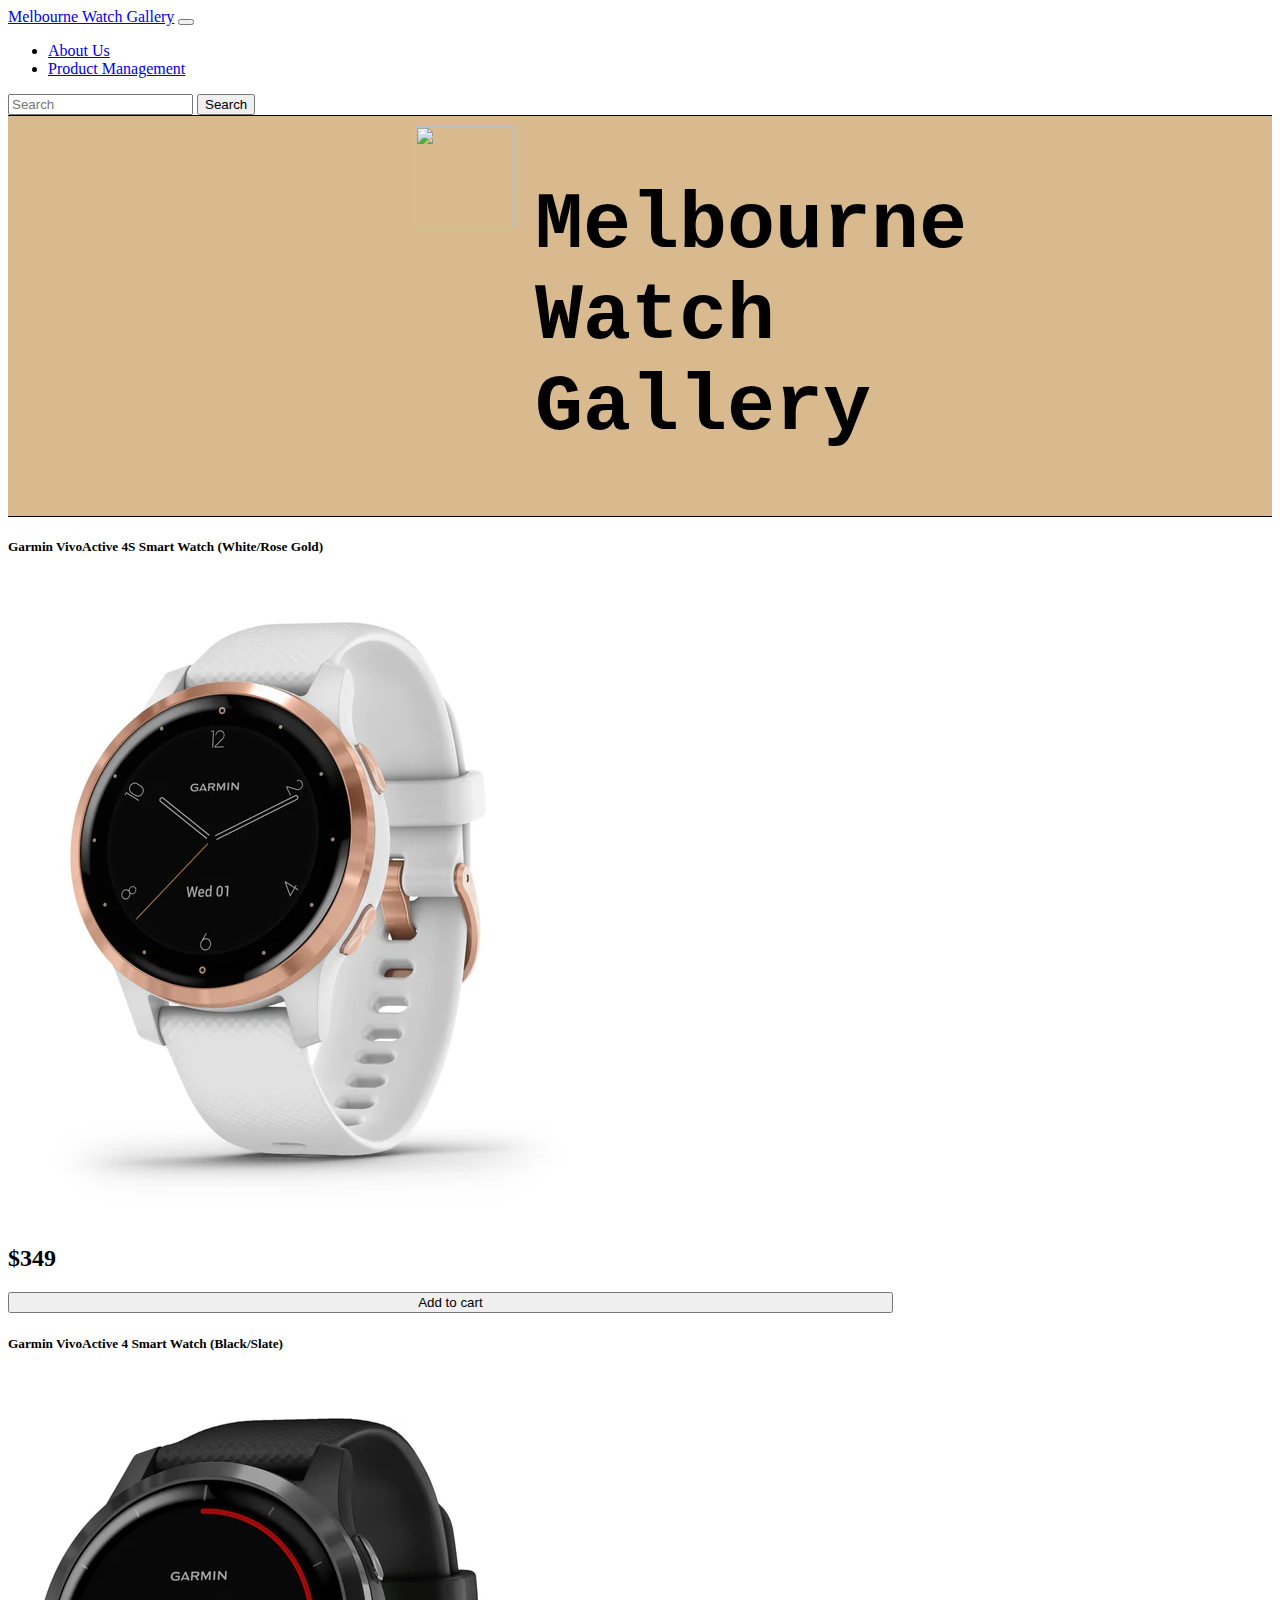
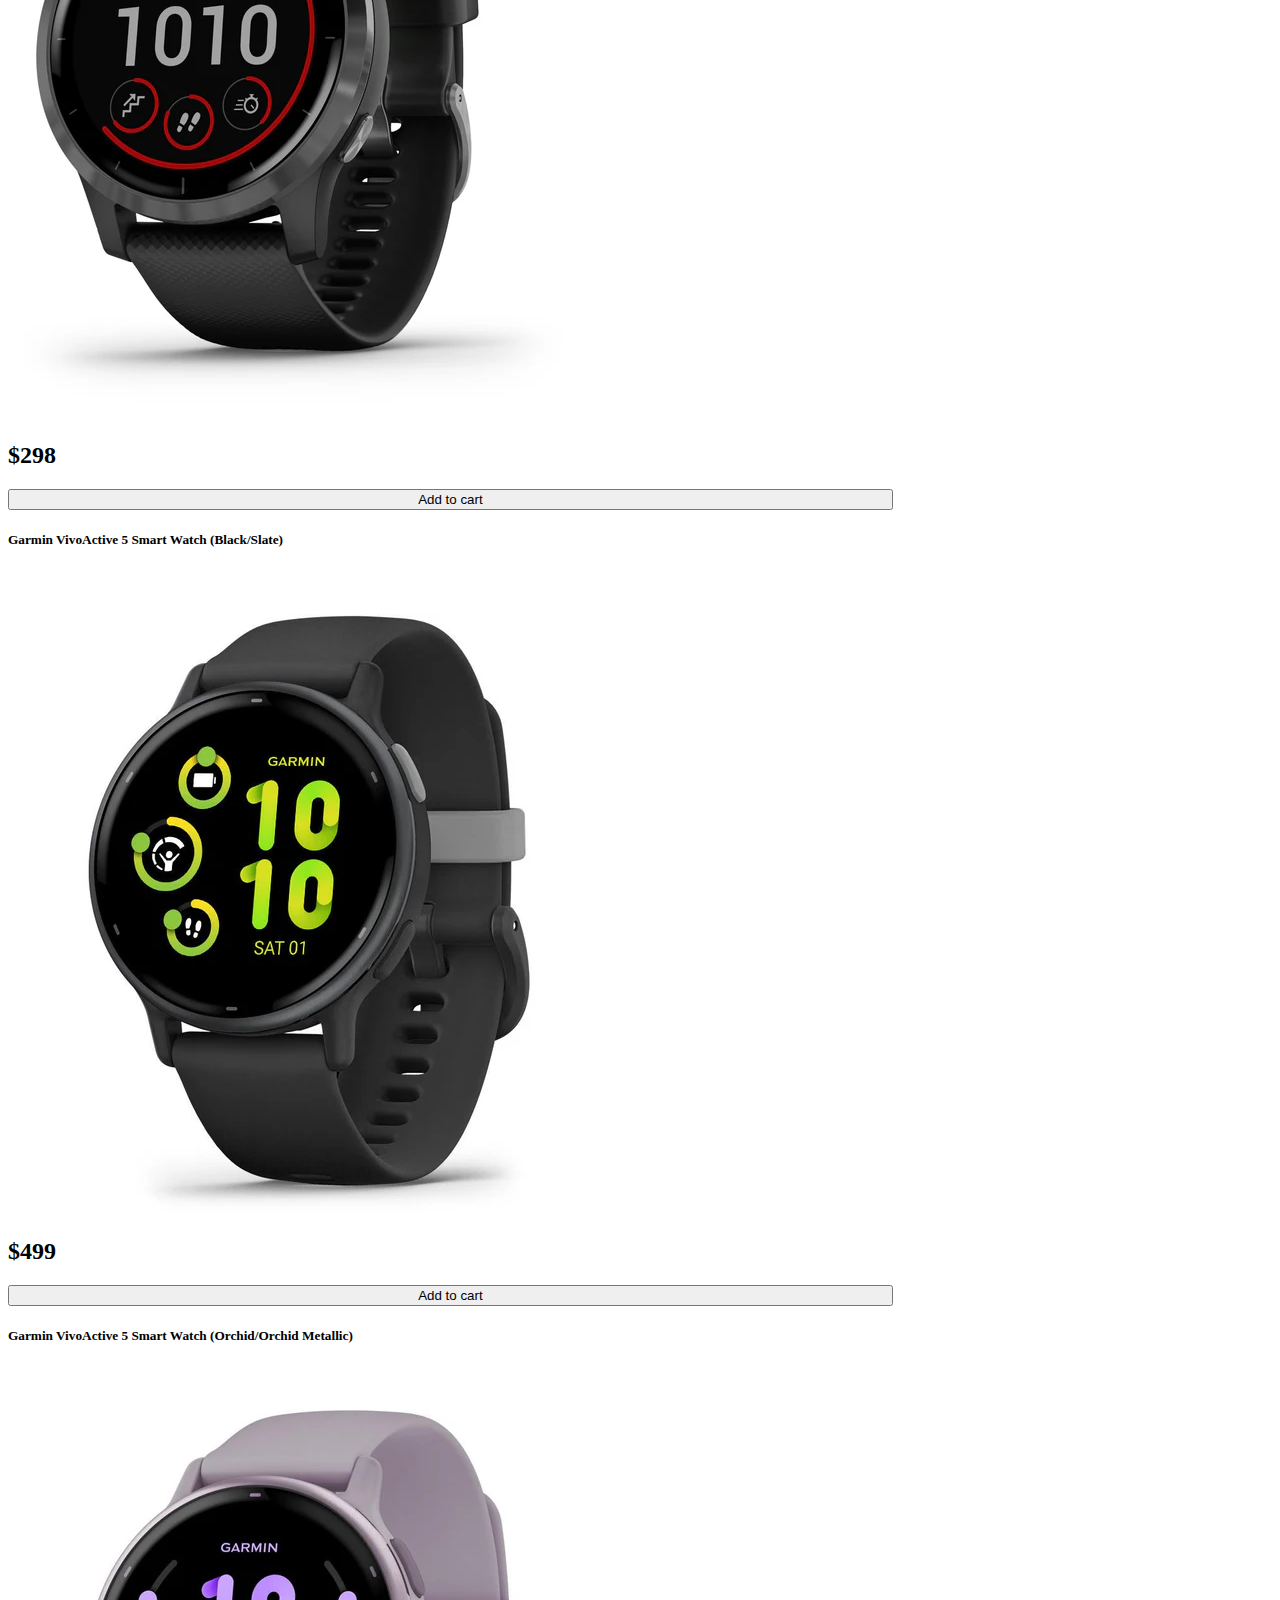
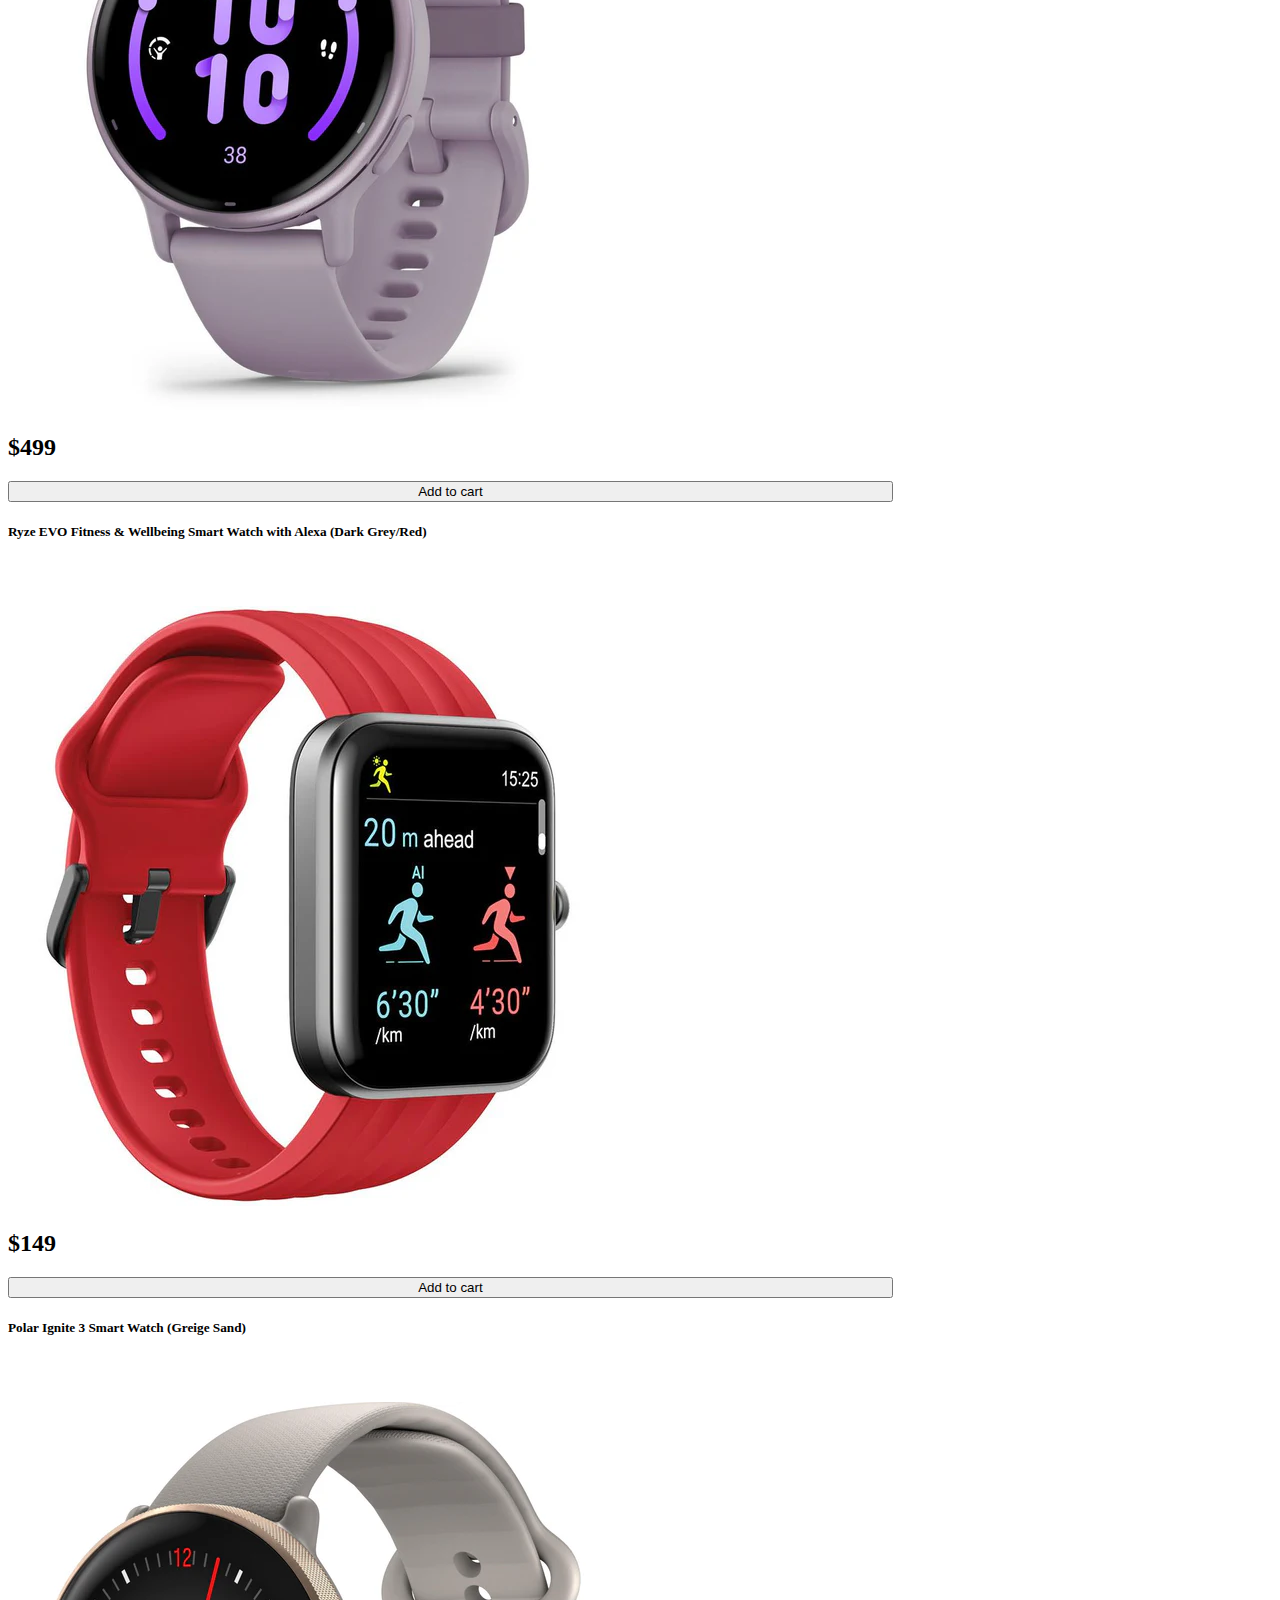
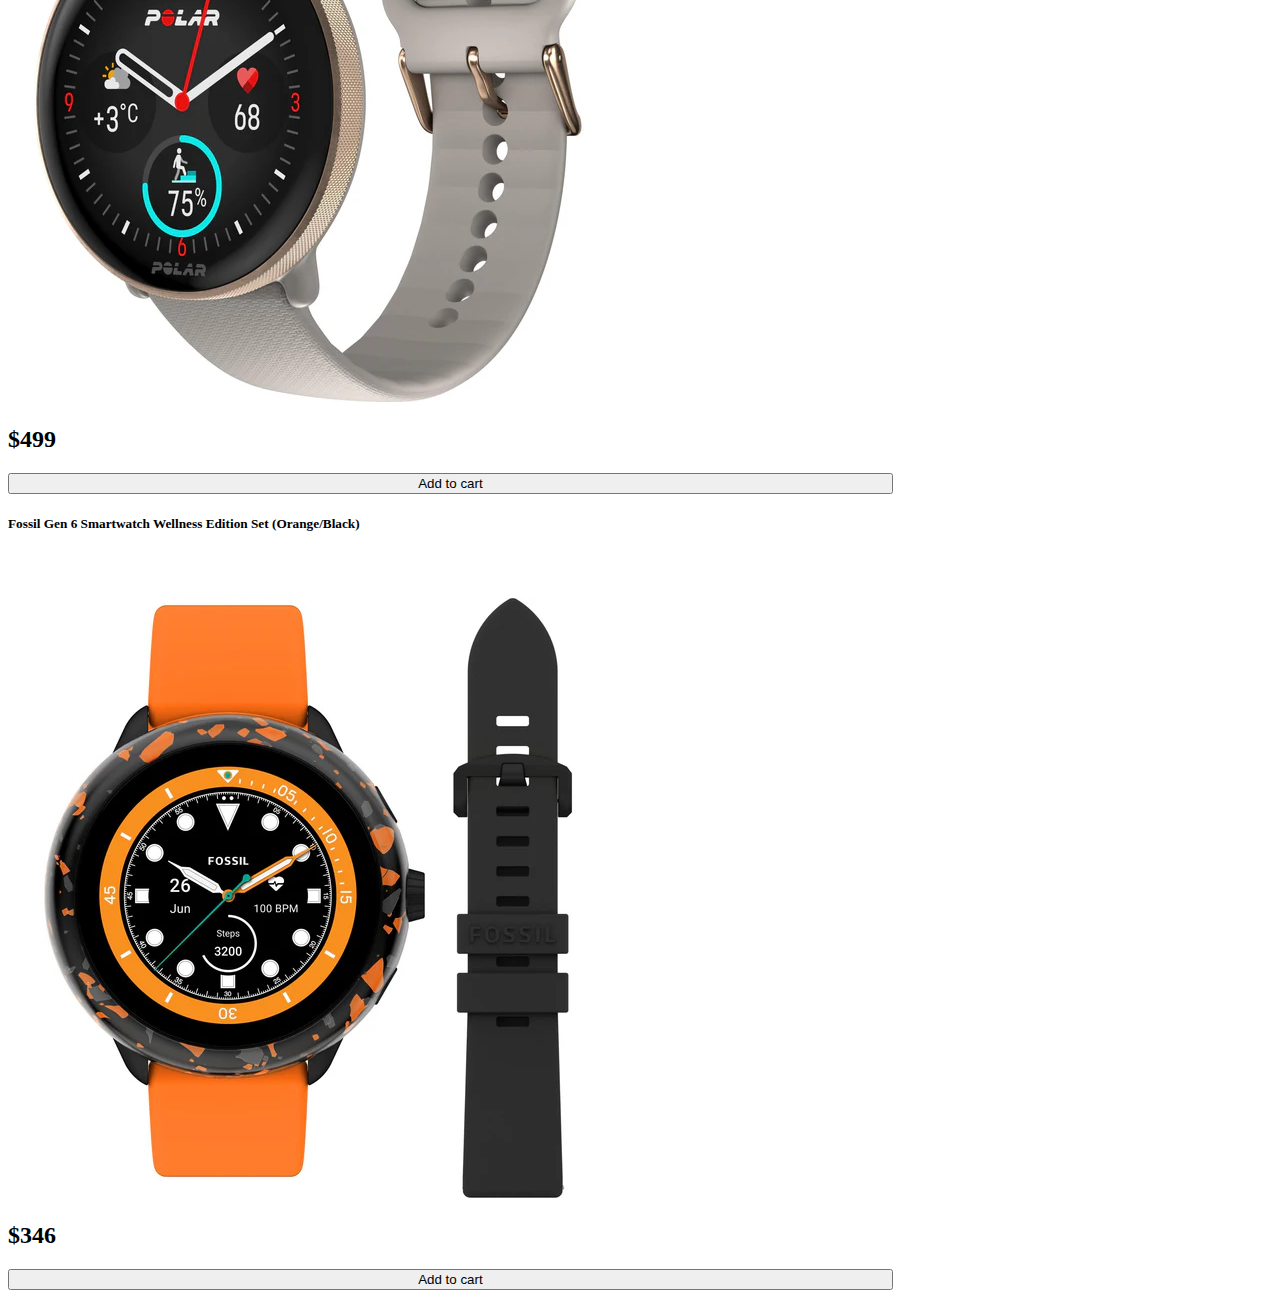
==== index.html @ 64ff404d "Add files via upload" ====
<!DOCTYPE html>
<html lang="en">
  <head>
    <meta charset="UTF-8" />
    <meta http-equiv="X-UA-Compatible" content="IE=edge" />
    <meta name="viewport" content="width=device-width, initial-scale=1.0" />
    <link
      href="https://cdn.jsdelivr.net/npm/bootstrap@5.3.1/dist/css/bootstrap.min.css"
      rel="stylesheet"
      integrity="sha384-4bw+/aepP/YC94hEpVNVgiZdgIC5+VKNBQNGCHeKRQN+PtmoHDEXuppvnDJzQIu9"
      crossorigin="anonymous"
    />
    <script
      src="https://cdn.jsdelivr.net/npm/bootstrap@5.3.1/dist/js/bootstrap.bundle.min.js"
      integrity="sha384-HwwvtgBNo3bZJJLYd8oVXjrBZt8cqVSpeBNS5n7C8IVInixGAoxmnlMuBnhbgrkm"
      crossorigin="anonymous"
    ></script>
    <link rel="stylesheet" href="/css/main.css" />
    <title>Melbourne Watch Gallery</title>
  </head>
  <body>
    <!-- Navigation bar -->
    <nav class="navbar navbar-expand-lg bg-body-tertiary navbar-light">
      <div class="container-fluid">
        <a class="navbar-brand" href="index.html">Melbourne Watch Gallery</a>
        <button
          class="navbar-toggler"
          type="button"
          data-bs-toggle="collapse"
          data-bs-target="#navbarSupportedContent"
          aria-controls="navbarSupportedContent"
          aria-expanded="false"
          aria-label="Toggle navigation"
        >
          <span class="navbar-toggler-icon"></span>
        </button>
        <div class="collapse navbar-collapse" id="navbarSupportedContent">
          <ul class="navbar-nav me-auto mb-2 mb-lg-0">
            <li class="nav-item">
              <a class="nav-link" href="./html/about.html">About Us</a>
            </li>
            <li class="nav-item">
              <a class="nav-link" href="./html/management.html"
                >Product Management</a
              >
            </li>
          </ul>
          <form class="d-flex" role="search">
            <input
              class="form-control me-2"
              type="search"
              placeholder="Search"
              aria-label="Search"
            />
            <button class="btn btn-outline-success" type="submit">
              Search
            </button>
          </form>
        </div>
      </div>
    </nav>

    <!-- Header -->
    <div class="header">
      <img
        class="logo"
        src="https://ecs.gbca.edu.au/moodle/images/logo.jpg"
        alt=""
      />
      <h1>Melbourne Watch Gallery</h1>
    </div>

    <div class="row row-cols-1 row-cols-md-3 g-4">
      <div class="col">
        <div class="card card-body card-img">
          <h5 class="card-title czstitletyle">
            Garmin VivoActive 4S Smart Watch (White/Rose Gold)
          </h5>
          <img src="./resources/watch-1.webp" class="card-img-top" alt="..." />
          <div class="d-flex me-md-3 justify-space">
            <h2>$349</h2>
            <button class="btn addtocart" type="button">Add to cart</button>
          </div>
        </div>
      </div>

      <div class="col">
        <div class="card card-body card-img">
          <h5 class="card-title czstitletyle">
            Garmin VivoActive 4 Smart Watch (Black/Slate)
          </h5>
          <img src="./resources/watch-2.webp" class="card-img-top" alt="..." />
          <div class="d-flex me-md-3 justify-space">
            <h2 style="width: 20%">$298</h2>
            <button class="btn addtocart" type="button">Add to cart</button>
          </div>
        </div>
      </div>

      <div class="col">
        <div class="card card-body card-img">
          <h5 class="card-title czstitletyle">
            Garmin VivoActive 5 Smart Watch (Black/Slate)
          </h5>
          <img src="./resources/watch-3.webp" class="card-img-top" alt="..." />
          <div class="d-flex me-md-3 justify-space">
            <h2>$499</h2>
            <button class="btn addtocart" type="button">Add to cart</button>
          </div>
        </div>
      </div>

      <div class="col">
        <div class="card card-body card-img">
          <h5 class="card-title czstitletyle">
            Garmin VivoActive 5 Smart Watch (Orchid/Orchid Metallic)
          </h5>
          <img src="./resources/watch-4.webp" class="card-img-top" alt="..." />
          <div class="d-flex me-md-3 justify-space">
            <h2>$499</h2>
            <button class="btn addtocart" type="button">Add to cart</button>
          </div>
        </div>
      </div>

      <div class="col">
        <div class="card card-body card-img">
          <h5 class="card-title czstitletyle">
            Ryze EVO Fitness & Wellbeing Smart Watch with Alexa (Dark Grey/Red)
          </h5>
          <img src="./resources/watch-5.webp" class="card-img-top" alt="..." />
          <div class="d-flex me-md-3 justify-space">
            <h2>$149</h2>
            <button class="btn addtocart" type="button">Add to cart</button>
          </div>
        </div>
      </div>

      <div class="col">
        <div class="card card-body card-img">
          <h5 class="card-title czstitletyle">
            Polar Ignite 3 Smart Watch (Greige Sand)
          </h5>
          <img src="./resources/watch-6.webp" class="card-img-top" alt="..." />
          <div class="d-flex me-md-3 justify-space">
            <h2>$499</h2>
            <button class="btn addtocart" type="button">Add to cart</button>
          </div>
        </div>
      </div>

      <div class="col">
        <div class="card card-body card-img">
          <h5 class="card-title czstitletyle">
            Fossil Gen 6 Smartwatch Wellness Edition Set (Orange/Black)
          </h5>
          <img src="./resources/watch-7.webp" class="card-img-top" alt="..." />
          <div class="d-flex me-md-3 justify-space">
            <h2>$346</h2>
            <button class="btn addtocart" type="button">Add to cart</button>
          </div>
          <!-- <a href="#" class="btn addtocart">Add to cart</a> -->
        </div>
      </div>
    </div>
  </body>
</html>
---- css/main.css ----
.main_container {
  display: grid;
  grid-template-columns: 1fr 350px;
  margin: 20px 0;
}

.header {
  display: grid;
  grid-template-columns: 120px 330px;
  justify-content: center;
  padding: 10px 0;
  border-top: 1px solid;
  border-bottom: 1px solid;
  font-family: "Courier New", Courier, monospace;
  font-size: 2.5rem;
  background-color: #d8ba8e;
}

.logo {
  width: 100px;
  height: 100px;
}

@media screen and (max-width: 1000px) {
  .main_container {
    grid-template-columns: 1fr;
  }
}

.czstitletyle {
  height: 60px;
}

.justify-space {
  /* justify-content: space-around; */
  justify-content: space-between;
}

/* .addtocart {
  color: aliceblue;
  background-color: #4da0b7;
} */

.addtocart {
  --bs-btn-color: #fff;
  --bs-btn-bg: #4da0b7;
  --bs-btn-border-color: #4da0b7;
  --bs-btn-hover-color: #fff;
  --bs-btn-hover-bg: #4a99b0;
  --bs-btn-hover-border-color: #4a99b0;
  --bs-btn-focus-shadow-rgb: 49, 132, 253;
  --bs-btn-active-color: #fff;
  --bs-btn-active-bg: #4a99b0;
  --bs-btn-active-border-color: #4a99b0;
  --bs-btn-active-shadow: inset 0 3px 5px rgba(0, 0, 0, 0.125);
  --bs-btn-disabled-color: #fff;
  --bs-btn-disabled-bg: #4da0b7;
  --bs-btn-disabled-border-color: #4da0b7;
  width: 70%;
}

/* .container {
  display: grid;
  display: flex;
  grid-template-columns: 1fr 1fr;
} */

/* .productlist {
  display: grid;
  grid-template-columns: 1fr 1fr 1fr;
  background-color: green;
  gap: 10px;
} */

/* .listitems {
  border: 1px solid grey;
} */

/* .pricetitle {
  width: 80%;
  height: 20%;
} */

/* .imgItem {
   width: 330px;
  height: 345px; 

  width: 60%;
  height: 75%;
} */

/* .container {
  display: flex;
} */
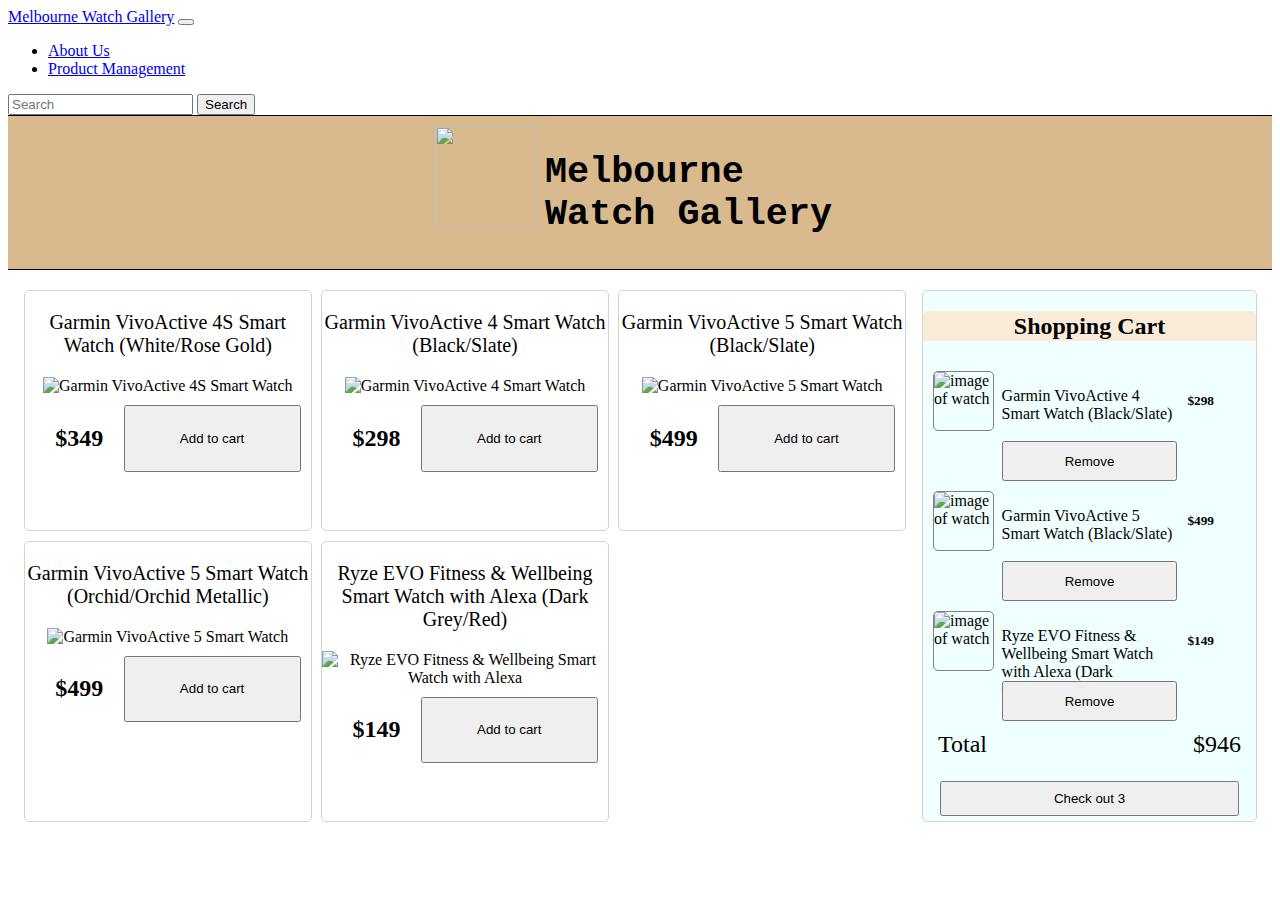
==== commit 21bed1d8: "Link each product image to detail page" ====
--- a/index.html
+++ b/index.html
@@ -15,14 +15,18 @@
       integrity="sha384-HwwvtgBNo3bZJJLYd8oVXjrBZt8cqVSpeBNS5n7C8IVInixGAoxmnlMuBnhbgrkm"
       crossorigin="anonymous"
     ></script>
-    <link rel="stylesheet" href="/css/main.css" />
+    <link rel="stylesheet" href="./css/main.css" />
+    <link rel="stylesheet" href="./css/productlist.css" />
+    <link rel="stylesheet" href="./css/shoppingcart.css" />
     <title>Melbourne Watch Gallery</title>
   </head>
   <body>
     <!-- Navigation bar -->
-    <nav class="navbar navbar-expand-lg bg-body-tertiary navbar-light">
+    <nav
+      class="navbar navbar-expand-lg bg-body-tertiary navbar-light bg-light sticky-top"
+    >
       <div class="container-fluid">
-        <a class="navbar-brand" href="index.html">Melbourne Watch Gallery</a>
+        <a class="navbar-brand" href="./index.html">Melbourne Watch Gallery</a>
         <button
           class="navbar-toggler"
           type="button"
@@ -70,97 +74,147 @@
       <h1>Melbourne Watch Gallery</h1>
     </div>
 
-    <div class="row row-cols-1 row-cols-md-3 g-4">
-      <div class="col">
-        <div class="card card-body card-img">
-          <h5 class="card-title czstitletyle">
-            Garmin VivoActive 4S Smart Watch (White/Rose Gold)
-          </h5>
-          <img src="./resources/watch-1.webp" class="card-img-top" alt="..." />
-          <div class="d-flex me-md-3 justify-space">
+    <div class="main_container">
+      <div class="itemlist-container">
+        <div class="item-card">
+          <a href="./html/productdetail.html">
+            <p>Garmin VivoActive 4S Smart Watch (White/Rose Gold)</p>
+            <img
+              class="item-img"
+              src="https://www.jbhifi.com.au/cdn/shop/products/653317-Product-0-I-638235097805482858.jpg?v=1687913360"
+              alt="Garmin VivoActive 4S Smart Watch"
+            />
+          </a>
+
+          <div class="itmeprice-add">
             <h2>$349</h2>
-            <button class="btn addtocart" type="button">Add to cart</button>
-          </div>
-        </div>
+            <button class="btn addbtn">Add to cart</button>
+          </div>
+        </div>
+
+        <div class="item-card">
+          <a href="./html/productdetail.html">
+            <p>Garmin VivoActive 4 Smart Watch (Black/Slate)</p>
+            <img
+              class="item-img"
+              src="https://www.jbhifi.com.au/cdn/shop/products/653318-Product-0-I-638235096607485668.jpg?v=1687913471"
+              alt="Garmin VivoActive 4 Smart Watch"
+            />
+          </a>
+          <div class="itmeprice-add">
+            <h2>$298</h2>
+            <button class="btn addbtn">Add to cart</button>
+          </div>
+        </div>
+
+        <div class="item-card">
+          <a href="./html/productdetail.html">
+            <p>Garmin VivoActive 5 Smart Watch (Black/Slate)</p>
+            <img
+              class="item-img"
+              src="https://www.jbhifi.com.au/cdn/shop/products/665844-Product-0-I-638307609604535334.jpg?v=1695164595"
+              alt="Garmin VivoActive 5 Smart Watch"
+            />
+          </a>
+
+          <div class="itmeprice-add">
+            <h2>$499</h2>
+            <button class="btn addbtn">Add to cart</button>
+          </div>
+        </div>
+
+        <div class="item-card">
+          <a href="./html/productdetail.html">
+            <p>Garmin VivoActive 5 Smart Watch (Orchid/Orchid Metallic)</p>
+            <img
+              class="item-img"
+              src="https://www.jbhifi.com.au/cdn/shop/products/665847-Product-0-I-638307612604665908.jpg?v=1695164716"
+              alt="Garmin VivoActive 5 Smart Watch"
+            />
+          </a>
+          <div class="itmeprice-add">
+            <h2>$499</h2>
+            <button class="btn addbtn">Add to cart</button>
+          </div>
+        </div>
+
+        <div class="item-card">
+          <a href="./html/productdetail.html">
+            <p>
+              Ryze EVO Fitness & Wellbeing Smart Watch with Alexa (Dark
+              Grey/Red)
+            </p>
+            <img
+              class="item-img"
+              src="https://www.jbhifi.com.au/cdn/shop/products/603584-Product-0-I-637976220777317716.jpg?v=1661989327"
+              alt="Ryze EVO Fitness & Wellbeing Smart Watch with Alexa"
+            />
+          </a>
+          <div class="itmeprice-add">
+            <h2>$149</h2>
+            <button class="btn addbtn">Add to cart</button>
+          </div>
+        </div>
+
+        <!-- <div class="item-card">
+          <a href="product.html">
+            <p>Polar Ignite 3 Smart Watch (Greige Sand)</p>
+            <img
+              class="item-img"
+              src="https://www.jbhifi.com.au/cdn/shop/products/620885-Product-0-I-638060044641166317.jpg?v=1670368716"
+              alt="Polar Ignite 3 Smart Watch"
+            />
+          </a>
+          <div class="itmeprice-add">
+            <h2>$259</h2>
+            <button class="btn addbtn">Add to cart</button>
+          </div>
+        </div> -->
       </div>
-
-      <div class="col">
-        <div class="card card-body card-img">
-          <h5 class="card-title czstitletyle">
-            Garmin VivoActive 4 Smart Watch (Black/Slate)
-          </h5>
-          <img src="./resources/watch-2.webp" class="card-img-top" alt="..." />
-          <div class="d-flex me-md-3 justify-space">
-            <h2 style="width: 20%">$298</h2>
-            <button class="btn addtocart" type="button">Add to cart</button>
-          </div>
-        </div>
-      </div>
-
-      <div class="col">
-        <div class="card card-body card-img">
-          <h5 class="card-title czstitletyle">
-            Garmin VivoActive 5 Smart Watch (Black/Slate)
-          </h5>
-          <img src="./resources/watch-3.webp" class="card-img-top" alt="..." />
-          <div class="d-flex me-md-3 justify-space">
-            <h2>$499</h2>
-            <button class="btn addtocart" type="button">Add to cart</button>
-          </div>
-        </div>
-      </div>
-
-      <div class="col">
-        <div class="card card-body card-img">
-          <h5 class="card-title czstitletyle">
-            Garmin VivoActive 5 Smart Watch (Orchid/Orchid Metallic)
-          </h5>
-          <img src="./resources/watch-4.webp" class="card-img-top" alt="..." />
-          <div class="d-flex me-md-3 justify-space">
-            <h2>$499</h2>
-            <button class="btn addtocart" type="button">Add to cart</button>
-          </div>
-        </div>
-      </div>
-
-      <div class="col">
-        <div class="card card-body card-img">
-          <h5 class="card-title czstitletyle">
-            Ryze EVO Fitness & Wellbeing Smart Watch with Alexa (Dark Grey/Red)
-          </h5>
-          <img src="./resources/watch-5.webp" class="card-img-top" alt="..." />
-          <div class="d-flex me-md-3 justify-space">
-            <h2>$149</h2>
-            <button class="btn addtocart" type="button">Add to cart</button>
-          </div>
-        </div>
-      </div>
-
-      <div class="col">
-        <div class="card card-body card-img">
-          <h5 class="card-title czstitletyle">
-            Polar Ignite 3 Smart Watch (Greige Sand)
-          </h5>
-          <img src="./resources/watch-6.webp" class="card-img-top" alt="..." />
-          <div class="d-flex me-md-3 justify-space">
-            <h2>$499</h2>
-            <button class="btn addtocart" type="button">Add to cart</button>
-          </div>
-        </div>
-      </div>
-
-      <div class="col">
-        <div class="card card-body card-img">
-          <h5 class="card-title czstitletyle">
-            Fossil Gen 6 Smartwatch Wellness Edition Set (Orange/Black)
-          </h5>
-          <img src="./resources/watch-7.webp" class="card-img-top" alt="..." />
-          <div class="d-flex me-md-3 justify-space">
-            <h2>$346</h2>
-            <button class="btn addtocart" type="button">Add to cart</button>
-          </div>
-          <!-- <a href="#" class="btn addtocart">Add to cart</a> -->
-        </div>
+      <div class="cart">
+        <h2>Shopping Cart</h2>
+        <div class="cartitemlist">
+          <div class="cartitem">
+            <img
+              class="cartimg"
+              src="https://www.jbhifi.com.au/cdn/shop/products/653318-Product-0-I-638235096607485668.jpg?v=1687913471"
+              alt="image of watch"
+            />
+            <p>Garmin VivoActive 4 Smart Watch (Black/Slate)</p>
+            <h5>$298</h5>
+            <button class="btn btn-secondary btnremove">Remove</button>
+          </div>
+          <div class="cartitem">
+            <img
+              class="cartimg"
+              src="https://www.jbhifi.com.au/cdn/shop/products/665844-Product-0-I-638307609604535334.jpg?v=1695164595"
+              alt="image of watch"
+            />
+            <p>Garmin VivoActive 5 Smart Watch (Black/Slate)</p>
+            <h5>$499</h5>
+            <button class="btn btn-secondary btnremove">Remove</button>
+          </div>
+          <div class="cartitem">
+            <img
+              class="cartimg"
+              src="https://www.jbhifi.com.au/cdn/shop/products/603584-Product-0-I-637976220777317716.jpg?v=1661989327"
+              alt="image of watch"
+            />
+            <p>
+              Ryze EVO Fitness & Wellbeing Smart Watch with Alexa (Dark
+              Grey/Red)
+            </p>
+            <h5>$149</h5>
+            <button class="btn btn-secondary btnremove">Remove</button>
+          </div>
+        </div>
+        <div class="tprice">
+          <span>Total</span>
+          <span>$946</span>
+        </div>
+        <button class="btn btn-success btn-checkout">
+          Check out <span class="badge text-bg-secondary">3</span>
+        </button>
       </div>
     </div>
   </body>
--- a/css/main.css
+++ b/css/main.css
@@ -26,69 +26,3 @@
     grid-template-columns: 1fr;
   }
 }
-
-.czstitletyle {
-  height: 60px;
-}
-
-.justify-space {
-  /* justify-content: space-around; */
-  justify-content: space-between;
-}
-
-/* .addtocart {
-  color: aliceblue;
-  background-color: #4da0b7;
-} */
-
-.addtocart {
-  --bs-btn-color: #fff;
-  --bs-btn-bg: #4da0b7;
-  --bs-btn-border-color: #4da0b7;
-  --bs-btn-hover-color: #fff;
-  --bs-btn-hover-bg: #4a99b0;
-  --bs-btn-hover-border-color: #4a99b0;
-  --bs-btn-focus-shadow-rgb: 49, 132, 253;
-  --bs-btn-active-color: #fff;
-  --bs-btn-active-bg: #4a99b0;
-  --bs-btn-active-border-color: #4a99b0;
-  --bs-btn-active-shadow: inset 0 3px 5px rgba(0, 0, 0, 0.125);
-  --bs-btn-disabled-color: #fff;
-  --bs-btn-disabled-bg: #4da0b7;
-  --bs-btn-disabled-border-color: #4da0b7;
-  width: 70%;
-}
-
-/* .container {
-  display: grid;
-  display: flex;
-  grid-template-columns: 1fr 1fr;
-} */
-
-/* .productlist {
-  display: grid;
-  grid-template-columns: 1fr 1fr 1fr;
-  background-color: green;
-  gap: 10px;
-} */
-
-/* .listitems {
-  border: 1px solid grey;
-} */
-
-/* .pricetitle {
-  width: 80%;
-  height: 20%;
-} */
-
-/* .imgItem {
-   width: 330px;
-  height: 345px; 
-
-  width: 60%;
-  height: 75%;
-} */
-
-/* .container {
-  display: flex;
-} */
--- a/css/productlist.css
+++ b/css/productlist.css
@@ -0,0 +1,95 @@
+.main_container {
+  display: grid;
+  grid-template-columns: 1fr 350px;
+  margin: 20px 0;
+}
+
+.header {
+  display: grid;
+  grid-template-columns: 90px 300px;
+  justify-content: center;
+  padding: 10px 0;
+  border-top: 1px solid;
+  border-bottom: 1px solid;
+  font-family: "Courier New", Courier, monospace;
+  font-size: 2rem;
+  background-color: #d8ba8e;
+  gap: 20px;
+}
+
+.header h1 {
+  font-family: "Courier New", Courier, monospace;
+  font-size: 2.3rem;
+}
+
+.logo {
+  width: 100px;
+  height: 100px;
+}
+
+.itemlist-container {
+  display: grid;
+  grid-template-columns: 1fr 1fr 1fr;
+  gap: 0.6rem;
+  margin: 0 1rem;
+}
+
+.item-card {
+  border: 1px solid lightgray;
+  border-radius: 5px;
+  text-align: center;
+}
+
+.item-img {
+  width: 70%;
+}
+
+.item-card p {
+  font-size: 20px;
+  /* font-weight: 600; */
+  /* height: 60px; */
+}
+
+.itmeprice-add {
+  display: grid;
+  grid-template-columns: 1fr 2fr;
+  margin: 10px;
+}
+
+.addbtn {
+  --bs-btn-color: #fff;
+  --bs-btn-bg: #4da0b7;
+  --bs-btn-border-color: #4da0b7;
+  --bs-btn-hover-color: #fff;
+  --bs-btn-hover-bg: #4a99b0;
+  --bs-btn-hover-border-color: #4a99b0;
+  --bs-btn-focus-shadow-rgb: 49, 132, 253;
+  --bs-btn-active-color: #fff;
+  --bs-btn-active-bg: #4a99b0;
+  --bs-btn-active-border-color: #4a99b0;
+  --bs-btn-active-shadow: inset 0 3px 5px rgba(0, 0, 0, 0.125);
+  --bs-btn-disabled-color: #fff;
+  --bs-btn-disabled-bg: #4da0b7;
+  --bs-btn-disabled-border-color: #4da0b7;
+}
+
+.item-card a {
+  text-decoration: none;
+  color: black;
+}
+
+/* * {
+    border: 1px solid red;
+  } */
+
+@media screen and (max-width: 1000px) {
+  .itemlist-container {
+    grid-template-columns: 1fr;
+  }
+
+  .main_container {
+    display: grid;
+    grid-template-columns: 1fr;
+    /* margin: 20px 0; */
+  }
+}
--- a/css/shoppingcart.css
+++ b/css/shoppingcart.css
@@ -0,0 +1,74 @@
+.cart {
+  display: grid;
+  grid-template-rows: 70px 1fr 50px 40px;
+  background-color: azure;
+  border: 1px solid lightgray;
+  border-radius: 5px;
+  margin-right: 15px;
+}
+
+.cart h2 {
+  background-color: #f8ebd8;
+  border-radius: 5px 5px 0 0;
+  text-align: center;
+  align-content: center;
+}
+
+.cartitem {
+  display: grid;
+  grid-template-columns: 1fr 3fr 1fr;
+  grid-template-rows: 60px 40px;
+  gap: 10px;
+  margin: 10px;
+}
+
+.cartimg {
+  width: 100%;
+  border: 1px solid gray;
+  border-radius: 5px;
+}
+
+.btnremove {
+  grid-column: 2;
+}
+
+.btn-checkout {
+  width: 90%;
+  justify-self: center;
+  margin-bottom: 5px;
+}
+
+.tprice {
+  display: grid;
+  grid-template-columns: 4fr 1fr;
+}
+
+.tprice span {
+  font-size: 24px;
+  font-weight: 400;
+  padding: 0px 15px;
+}
+
+@media screen and (min-width: 655px) and (max-width: 800px) {
+  .product-container {
+    grid-template-columns: 1fr;
+  }
+  .cartitem {
+    margin: 25px;
+  }
+}
+
+@media screen and (min-width: 800px) and (max-width: 1000px) {
+  .product-container {
+    grid-template-columns: 1fr;
+  }
+  .cartitem {
+    margin: 60px;
+  }
+}
+
+@media screen and (max-width: 1000px) {
+  .product-container {
+    grid-template-columns: 1fr;
+  }
+}
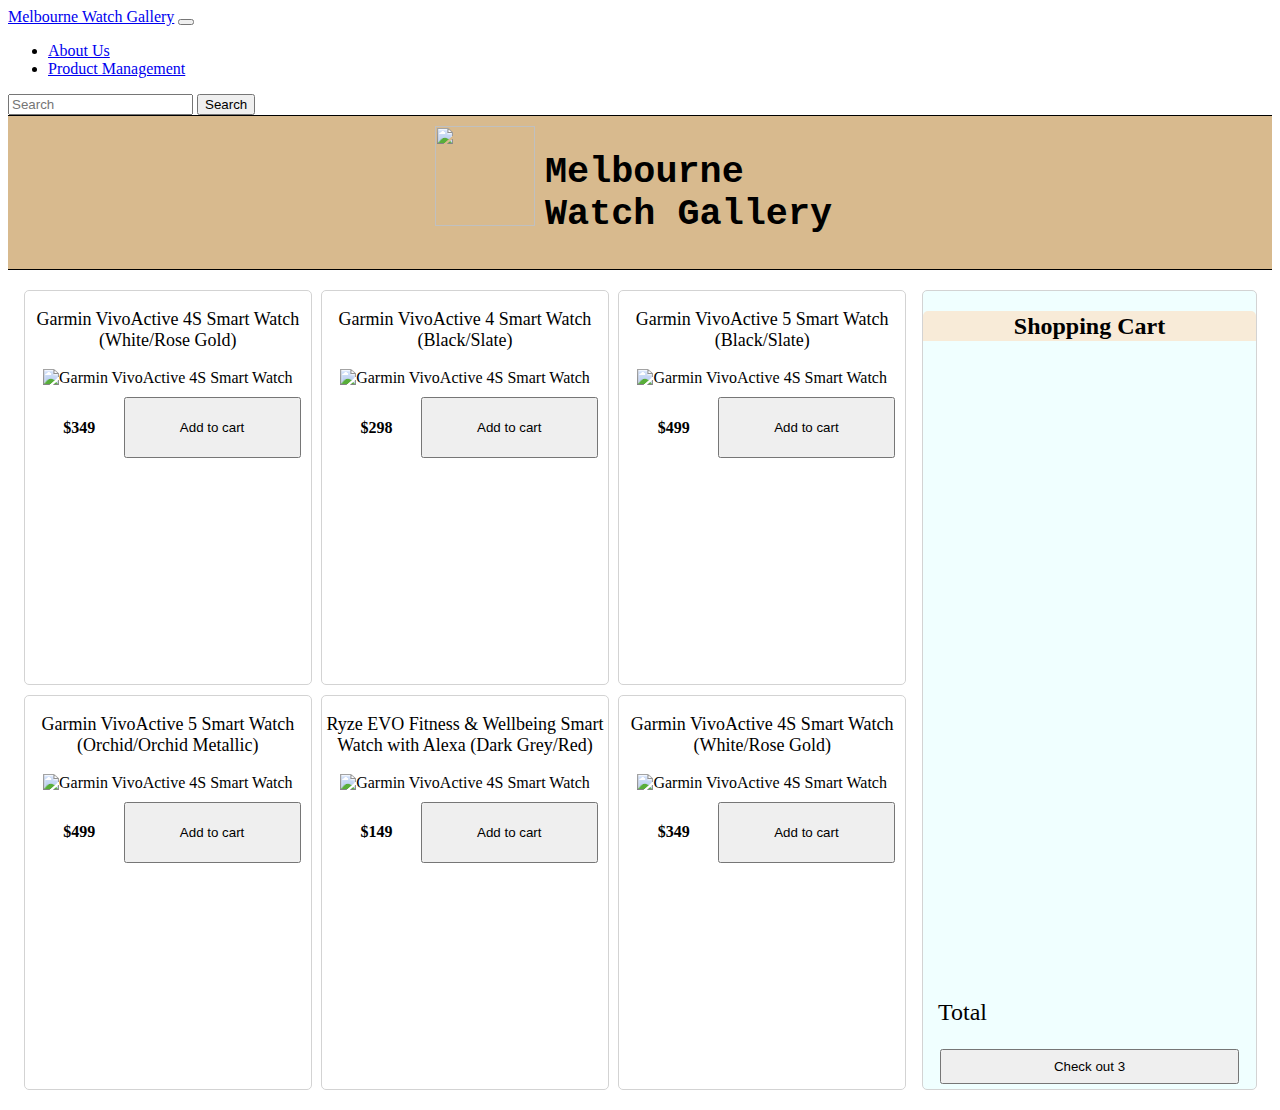
==== commit ce575f99: "finish add and remove actions" ====
--- a/index.html
+++ b/index.html
@@ -49,7 +49,7 @@
               >
             </li>
           </ul>
-          <form class="d-flex" role="search">
+          <form class="d-flex" role="search" id="">
             <input
               class="form-control me-2"
               type="search"
@@ -75,147 +75,20 @@
     </div>
 
     <div class="main_container">
-      <div class="itemlist-container">
-        <div class="item-card">
-          <a href="./html/productdetail.html">
-            <p>Garmin VivoActive 4S Smart Watch (White/Rose Gold)</p>
-            <img
-              class="item-img"
-              src="https://www.jbhifi.com.au/cdn/shop/products/653317-Product-0-I-638235097805482858.jpg?v=1687913360"
-              alt="Garmin VivoActive 4S Smart Watch"
-            />
-          </a>
+      <div class="itemlist-container"></div>
 
-          <div class="itmeprice-add">
-            <h2>$349</h2>
-            <button class="btn addbtn">Add to cart</button>
-          </div>
-        </div>
-
-        <div class="item-card">
-          <a href="./html/productdetail.html">
-            <p>Garmin VivoActive 4 Smart Watch (Black/Slate)</p>
-            <img
-              class="item-img"
-              src="https://www.jbhifi.com.au/cdn/shop/products/653318-Product-0-I-638235096607485668.jpg?v=1687913471"
-              alt="Garmin VivoActive 4 Smart Watch"
-            />
-          </a>
-          <div class="itmeprice-add">
-            <h2>$298</h2>
-            <button class="btn addbtn">Add to cart</button>
-          </div>
-        </div>
-
-        <div class="item-card">
-          <a href="./html/productdetail.html">
-            <p>Garmin VivoActive 5 Smart Watch (Black/Slate)</p>
-            <img
-              class="item-img"
-              src="https://www.jbhifi.com.au/cdn/shop/products/665844-Product-0-I-638307609604535334.jpg?v=1695164595"
-              alt="Garmin VivoActive 5 Smart Watch"
-            />
-          </a>
-
-          <div class="itmeprice-add">
-            <h2>$499</h2>
-            <button class="btn addbtn">Add to cart</button>
-          </div>
-        </div>
-
-        <div class="item-card">
-          <a href="./html/productdetail.html">
-            <p>Garmin VivoActive 5 Smart Watch (Orchid/Orchid Metallic)</p>
-            <img
-              class="item-img"
-              src="https://www.jbhifi.com.au/cdn/shop/products/665847-Product-0-I-638307612604665908.jpg?v=1695164716"
-              alt="Garmin VivoActive 5 Smart Watch"
-            />
-          </a>
-          <div class="itmeprice-add">
-            <h2>$499</h2>
-            <button class="btn addbtn">Add to cart</button>
-          </div>
-        </div>
-
-        <div class="item-card">
-          <a href="./html/productdetail.html">
-            <p>
-              Ryze EVO Fitness & Wellbeing Smart Watch with Alexa (Dark
-              Grey/Red)
-            </p>
-            <img
-              class="item-img"
-              src="https://www.jbhifi.com.au/cdn/shop/products/603584-Product-0-I-637976220777317716.jpg?v=1661989327"
-              alt="Ryze EVO Fitness & Wellbeing Smart Watch with Alexa"
-            />
-          </a>
-          <div class="itmeprice-add">
-            <h2>$149</h2>
-            <button class="btn addbtn">Add to cart</button>
-          </div>
-        </div>
-
-        <!-- <div class="item-card">
-          <a href="product.html">
-            <p>Polar Ignite 3 Smart Watch (Greige Sand)</p>
-            <img
-              class="item-img"
-              src="https://www.jbhifi.com.au/cdn/shop/products/620885-Product-0-I-638060044641166317.jpg?v=1670368716"
-              alt="Polar Ignite 3 Smart Watch"
-            />
-          </a>
-          <div class="itmeprice-add">
-            <h2>$259</h2>
-            <button class="btn addbtn">Add to cart</button>
-          </div>
-        </div> -->
-      </div>
       <div class="cart">
         <h2>Shopping Cart</h2>
-        <div class="cartitemlist">
-          <div class="cartitem">
-            <img
-              class="cartimg"
-              src="https://www.jbhifi.com.au/cdn/shop/products/653318-Product-0-I-638235096607485668.jpg?v=1687913471"
-              alt="image of watch"
-            />
-            <p>Garmin VivoActive 4 Smart Watch (Black/Slate)</p>
-            <h5>$298</h5>
-            <button class="btn btn-secondary btnremove">Remove</button>
-          </div>
-          <div class="cartitem">
-            <img
-              class="cartimg"
-              src="https://www.jbhifi.com.au/cdn/shop/products/665844-Product-0-I-638307609604535334.jpg?v=1695164595"
-              alt="image of watch"
-            />
-            <p>Garmin VivoActive 5 Smart Watch (Black/Slate)</p>
-            <h5>$499</h5>
-            <button class="btn btn-secondary btnremove">Remove</button>
-          </div>
-          <div class="cartitem">
-            <img
-              class="cartimg"
-              src="https://www.jbhifi.com.au/cdn/shop/products/603584-Product-0-I-637976220777317716.jpg?v=1661989327"
-              alt="image of watch"
-            />
-            <p>
-              Ryze EVO Fitness & Wellbeing Smart Watch with Alexa (Dark
-              Grey/Red)
-            </p>
-            <h5>$149</h5>
-            <button class="btn btn-secondary btnremove">Remove</button>
-          </div>
-        </div>
+        <div id="cartitemlist"></div>
         <div class="tprice">
           <span>Total</span>
-          <span>$946</span>
+          <span id="totalprice"></span>
         </div>
         <button class="btn btn-success btn-checkout">
-          Check out <span class="badge text-bg-secondary">3</span>
+          Check out <span class="badge text-bg-secondary" id="badge">3</span>
         </button>
       </div>
     </div>
+    <script async src="./js/index.js"></script>
   </body>
 </html>
--- a/css/productlist.css
+++ b/css/productlist.css
@@ -32,12 +32,15 @@
   grid-template-columns: 1fr 1fr 1fr;
   gap: 0.6rem;
   margin: 0 1rem;
+  overflow-y: auto;
+  height: 800px;
 }
 
 .item-card {
   border: 1px solid lightgray;
   border-radius: 5px;
   text-align: center;
+  /* height: 376px; */
 }
 
 .item-img {
@@ -45,7 +48,7 @@
 }
 
 .item-card p {
-  font-size: 20px;
+  font-size: 18px;
   /* font-weight: 600; */
   /* height: 60px; */
 }
@@ -82,6 +85,11 @@
     border: 1px solid red;
   } */
 
+#cartitemlist {
+  overflow-y: auto;
+  height: 600px;
+}
+
 @media screen and (max-width: 1000px) {
   .itemlist-container {
     grid-template-columns: 1fr;
--- a/css/shoppingcart.css
+++ b/css/shoppingcart.css
@@ -5,6 +5,12 @@
   border: 1px solid lightgray;
   border-radius: 5px;
   margin-right: 15px;
+}
+
+.NOITEMPROMOPT {
+  text-align: left;
+  margin: 15px;
+  font-size: x-large;
 }
 
 .cart h2 {
@@ -17,7 +23,7 @@
 .cartitem {
   display: grid;
   grid-template-columns: 1fr 3fr 1fr;
-  grid-template-rows: 60px 40px;
+  grid-template-rows: 55px 40px;
   gap: 10px;
   margin: 10px;
 }
@@ -26,6 +32,10 @@
   width: 100%;
   border: 1px solid gray;
   border-radius: 5px;
+}
+
+.cartname {
+  font-size: 0.8rem;
 }
 
 .btnremove {
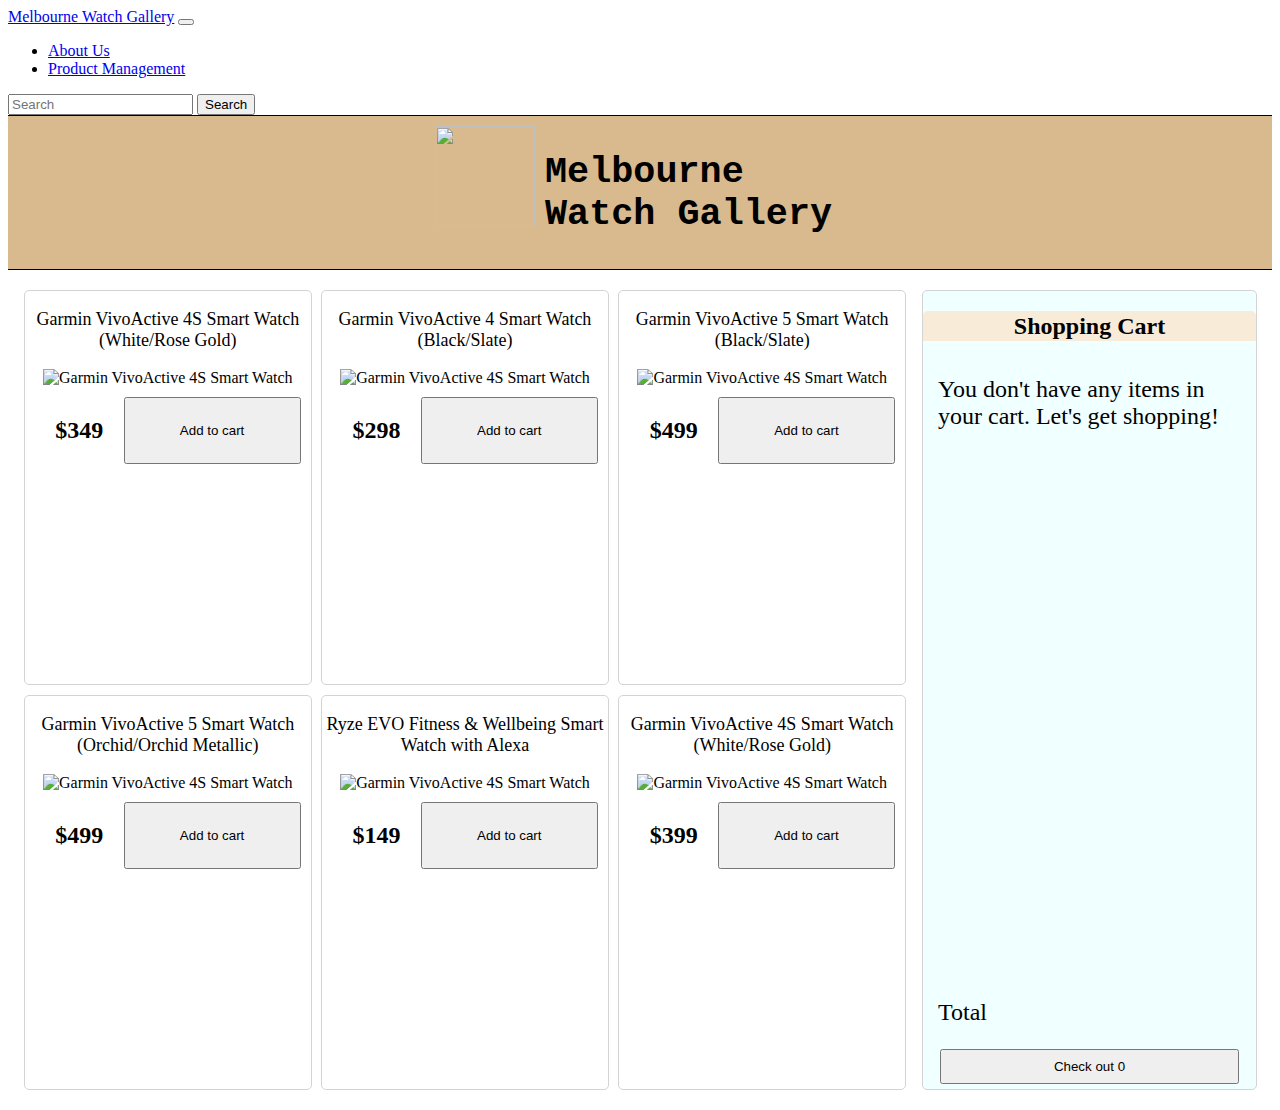
==== commit 2a4e322e: "Jumping to product detail page from product list page, Implement some function of shopping cart" ====
--- a/index.html
+++ b/index.html
@@ -44,12 +44,10 @@
               <a class="nav-link" href="./html/about.html">About Us</a>
             </li>
             <li class="nav-item">
-              <a class="nav-link" href="./html/management.html"
-                >Product Management</a
-              >
+              <a class="nav-link" href="./html/management.html">Product Management</a>
             </li>
           </ul>
-          <form class="d-flex" role="search" id="">
+          <form class="d-flex" role="search">
             <input
               class="form-control me-2"
               type="search"
@@ -85,10 +83,11 @@
           <span id="totalprice"></span>
         </div>
         <button class="btn btn-success btn-checkout">
-          Check out <span class="badge text-bg-secondary" id="badge">3</span>
+          Check out <span class="badge text-bg-secondary" id="badge">0</span>
         </button>
       </div>
     </div>
+    <script src="./js/data.js"></script>
     <script async src="./js/index.js"></script>
   </body>
 </html>
